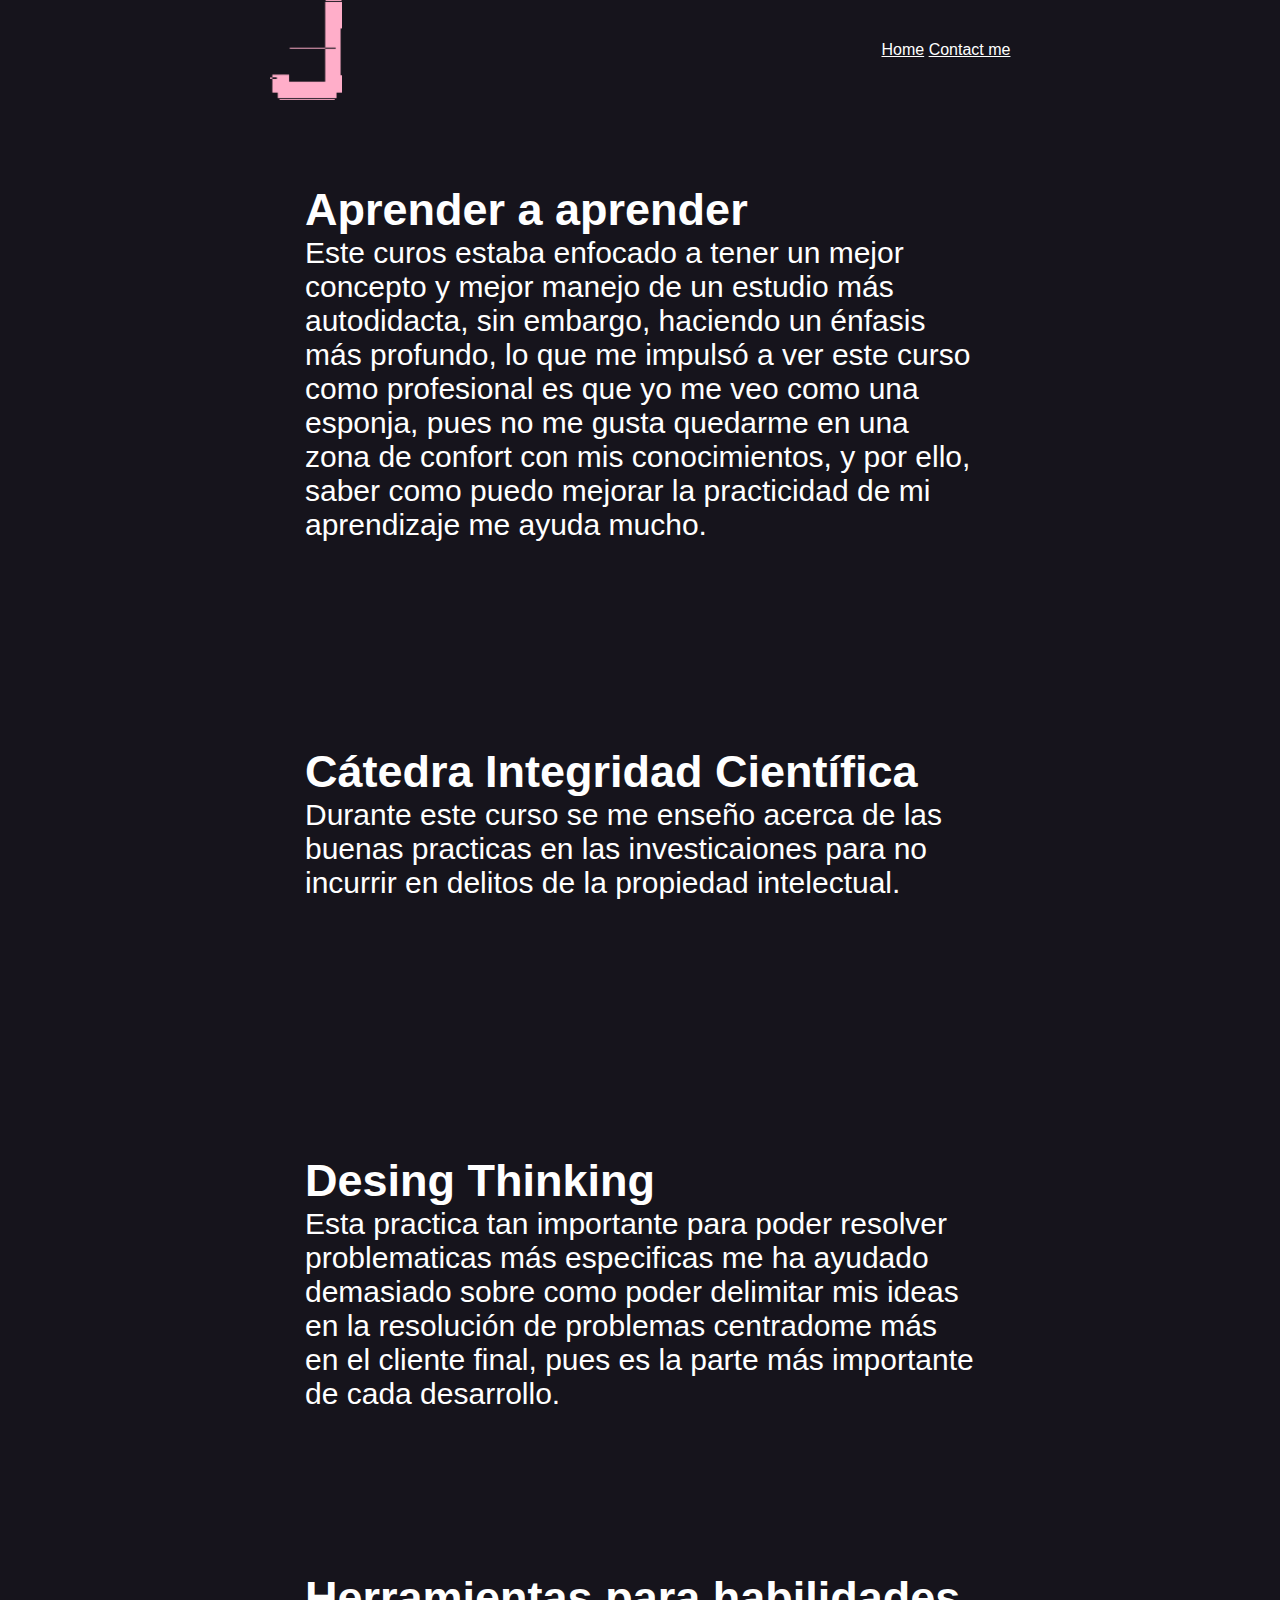
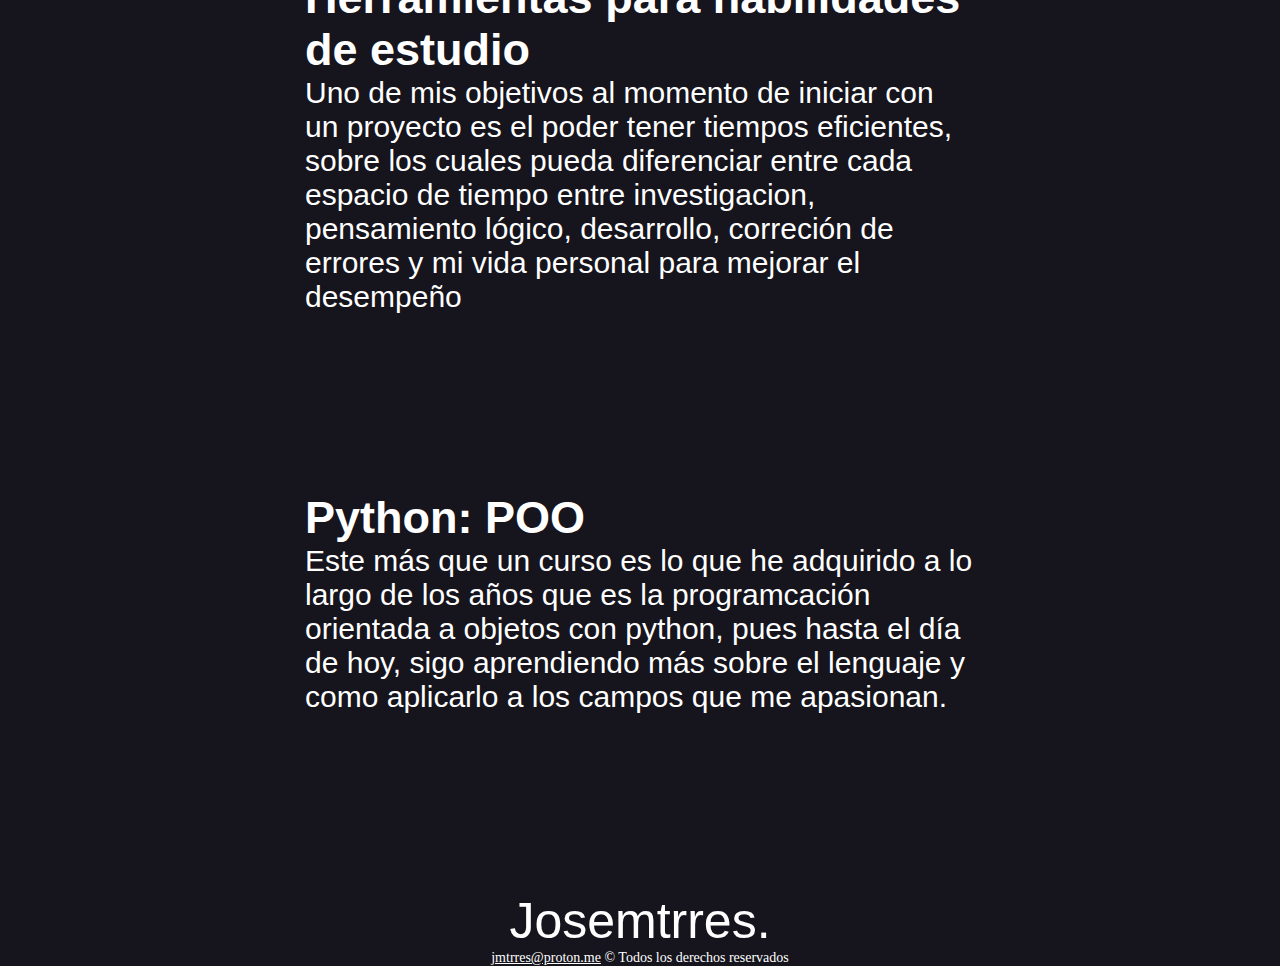
==== cursos/index.html @ 28c0232b "Add files via upload" ====
<!DOCTYPE html>
<html lang="es-Es">
    <header>
        <meta charset="UTF-8">
        <title> Portfolio - Jose Torres | Cursos </title>
    </header>
    <nav>
        <link rel="stylesheet" href="style.css">
        <link href="https://fonts.cdnfonts.com/css/ibm-plex-mono" rel="stylesheet">
        <!-- esta tipografia se usará para la barra de navegacion -->
        <link href="http://fonts.cdnfonts.com/css/sign-me-tarnias" rel="stylesheet">
        <!-- esta tipografia unicamente se usa para el nombre mio pues me gustó como se ve al final de la pagina-->
    </nav>
    <body>
        <header>
            <nav id="navegacion">
                <div class="logo">
                    <img src="../logo.png">
                </div>
                <div class="list">
                    <a href="../index.html" class="Inicio">Home</a>
                    <a href="mailto:jmtrres@proton.me" class="contact"> Contact me</a>
                </div>
            </nav>
        </header>
        <div class="cursos">
            <div>
                <h2>
                    Aprender a aprender
                </h2>
                <p>
                    Este curos estaba enfocado a tener un mejor concepto y mejor manejo de un estudio más autodidacta, sin embargo, haciendo un énfasis más profundo, lo que me impulsó a ver este curso como profesional es que yo me veo como una esponja, pues no me gusta quedarme en una zona de confort con mis conocimientos, y por ello, saber como puedo mejorar la practicidad de mi aprendizaje me ayuda mucho.
                </p>
            </div>
            <div>
                <h2>
                    Cátedra Integridad Científica
                </h2>
                <p>
                    Durante este curso se me enseño acerca de las buenas practicas en las investicaiones para no incurrir en delitos de la propiedad intelectual.
                </p>
            </div>
            <div>
                <h2>
                    Desing Thinking
                </h2>
                <p>
                    Esta practica tan importante para poder resolver problematicas más especificas me ha ayudado demasiado sobre como poder delimitar mis ideas en la resolución de problemas centradome más en el cliente final, pues es la parte más importante de cada desarrollo.
                </p>
            </div>
            <div>
                <h2>
                    Herramientas para habilidades de estudio
                </h2>
                <p>
                    Uno de mis objetivos al momento de iniciar con un proyecto es el poder tener tiempos eficientes, sobre los cuales pueda diferenciar entre cada espacio de tiempo entre investigacion, pensamiento lógico, desarrollo, correción de errores y mi vida personal para mejorar el desempeño
                </p>
            </div>
            <div>
                <h2>
                    Python: POO
                </h2>
                <p>
                    Este más que un curso es lo que he adquirido a lo largo de los años que es la programcación orientada a objetos con python, pues hasta el día de hoy, sigo aprendiendo más sobre el lenguaje y como aplicarlo a los campos que me apasionan.
                </p>
            </div>
        </div>
        <div class="script">
            <script src="../index.js"></script>
        </div>
        <footer>
            <p class="nombre">Josemtrres.</p>
            <p> <a href="mailto:jmtrres@proton.me">jmtrres@proton.me</a> © Todos los derechos reservados</p>
        </footer>
        <div>
            <!---
    ╔══════════════════╗
    ╚═══════╗  ╔═══════╝
            ║  ║
            ║  ║
            ╣  ║
            ║  ║
            ║  ║
            ║  ║
            ╚══╝        
        -->
    </div>
    </body>
</html>
---- cursos/style.css ----
*{
    margin: 0;
    padding: 0;
    box-sizing: border-box;
    color: rgb(255,255,255);
    background: rgba(22,20,28,255);
}
nav{
    width: 100%;
    height: 100px;
    display: flex;
    justify-content: space-around;
    align-items: center;
    position: fixed;
    font-family: 'IBM Plex Mono', sans-serif;
    top: 0;
    transition: top 0.5s;
}
.nav>a{
    display: inline-block;
    text-decoration: none;
    padding: 20px;
}
.logo>img{
    height: 100px;
    vertical-align: top;
    background: transparent;
}
.cursos{
    margin-top: 10%;
    display: flex;
    -webkit-box-pack: center;
    justify-content: center;
    min-height: 70vh;
    align-items: flex-start;
    flex-direction: column;
    max-width: 670px;
    margin-left: auto;
    margin-right: auto;
    text-align: left;
    font-family: 'IBM Plex Mono', sans-serif;
}
.cursos>div{
    margin-top: 10px;
    display: flex;
    font-size: 30px;
    -webkit-box-pack: center;
    justify-content: center;
    min-height: 50vh;
    align-items: flex-start;
    flex-direction: column;
    max-width: 670px;
    margin-left: auto;
    margin-right: auto;
    text-align: left;
    color: rgb(80,80,80)
}
.cursos>p{
    text-align:  center;
    font-size: 120%;
    padding-left: 0px;
    padding-right: 0px;
    margin-top: 10px;
    margin-bottom: 10px;
    margin-left: auto;
    margin-right: auto;
}
.nombre{
    font-size: 50px;
    color: rgb(255,255,255);
    font-family: 'IBM Plex Mono', sans-serif;
}
footer{
    font-size: 14px;
    text-align: center;
    margin-left: auto;
    margin-right: auto;
    margin-top: 5%;
}
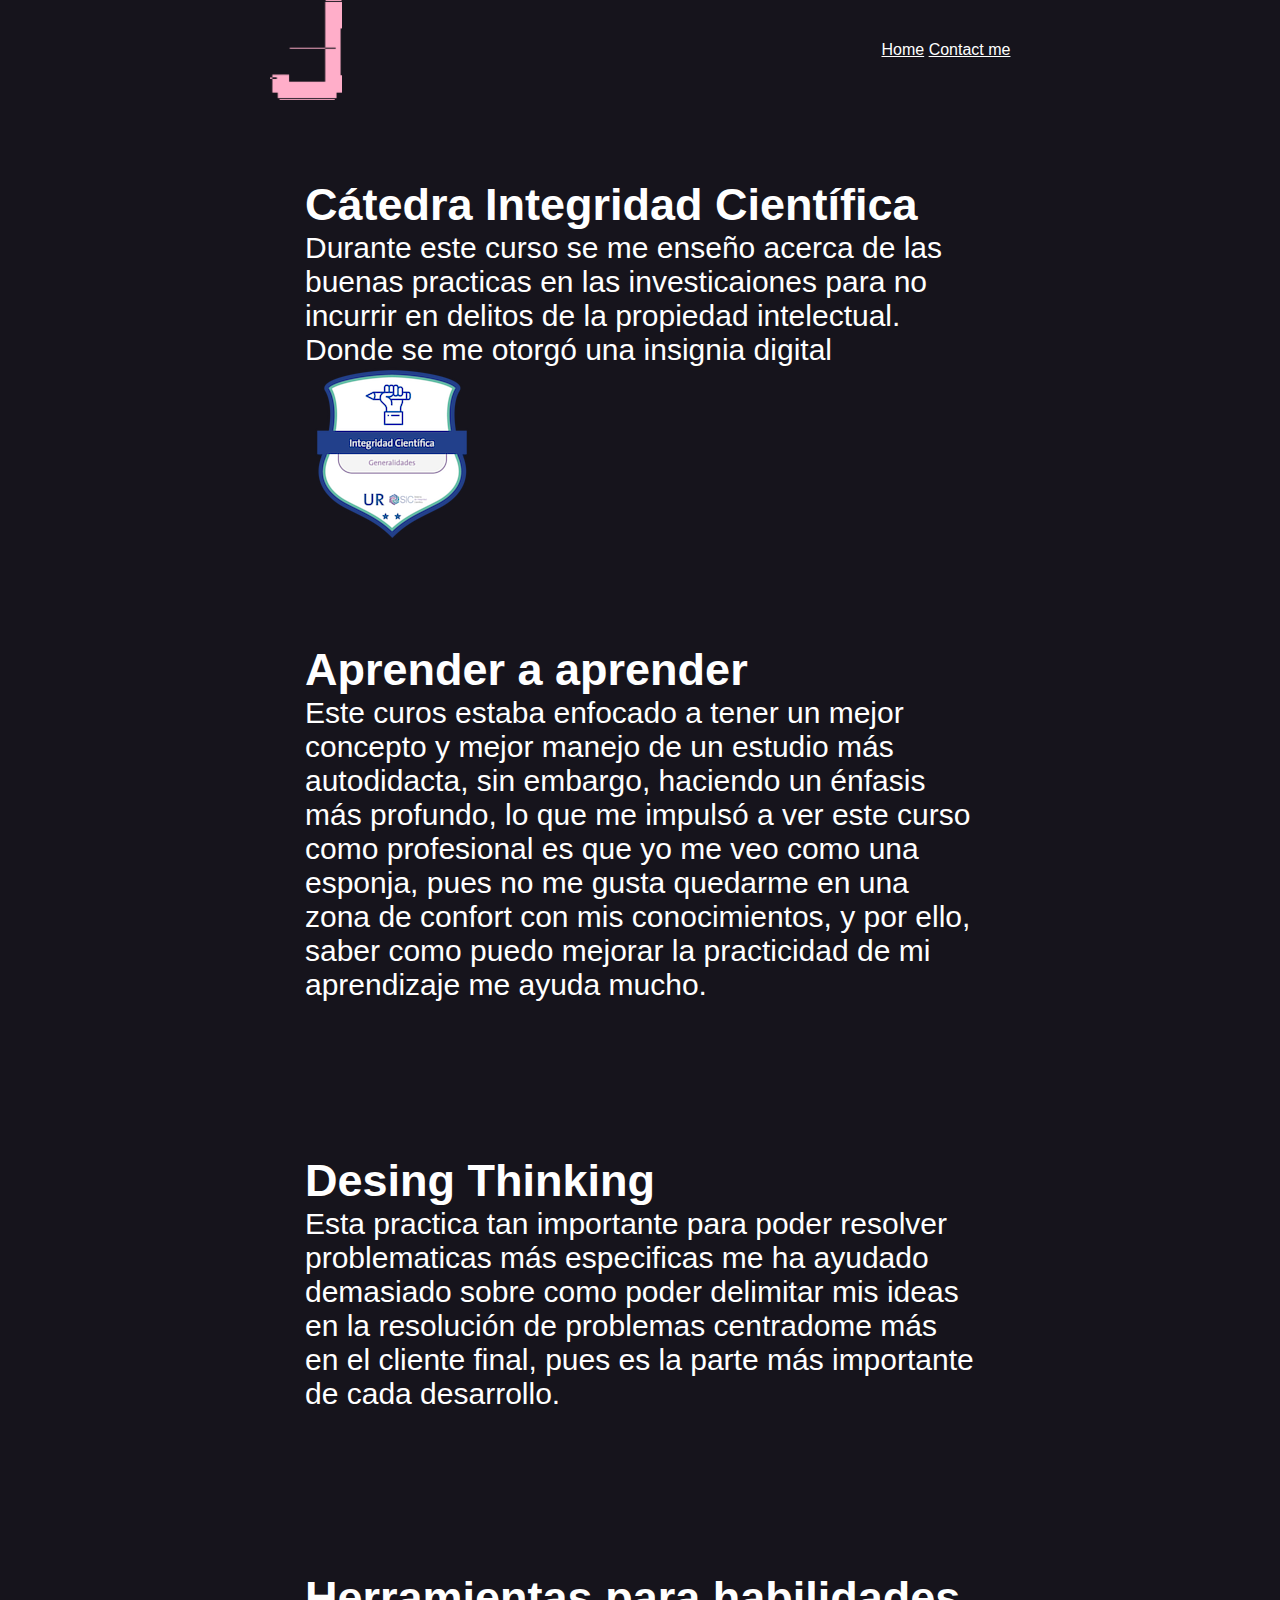
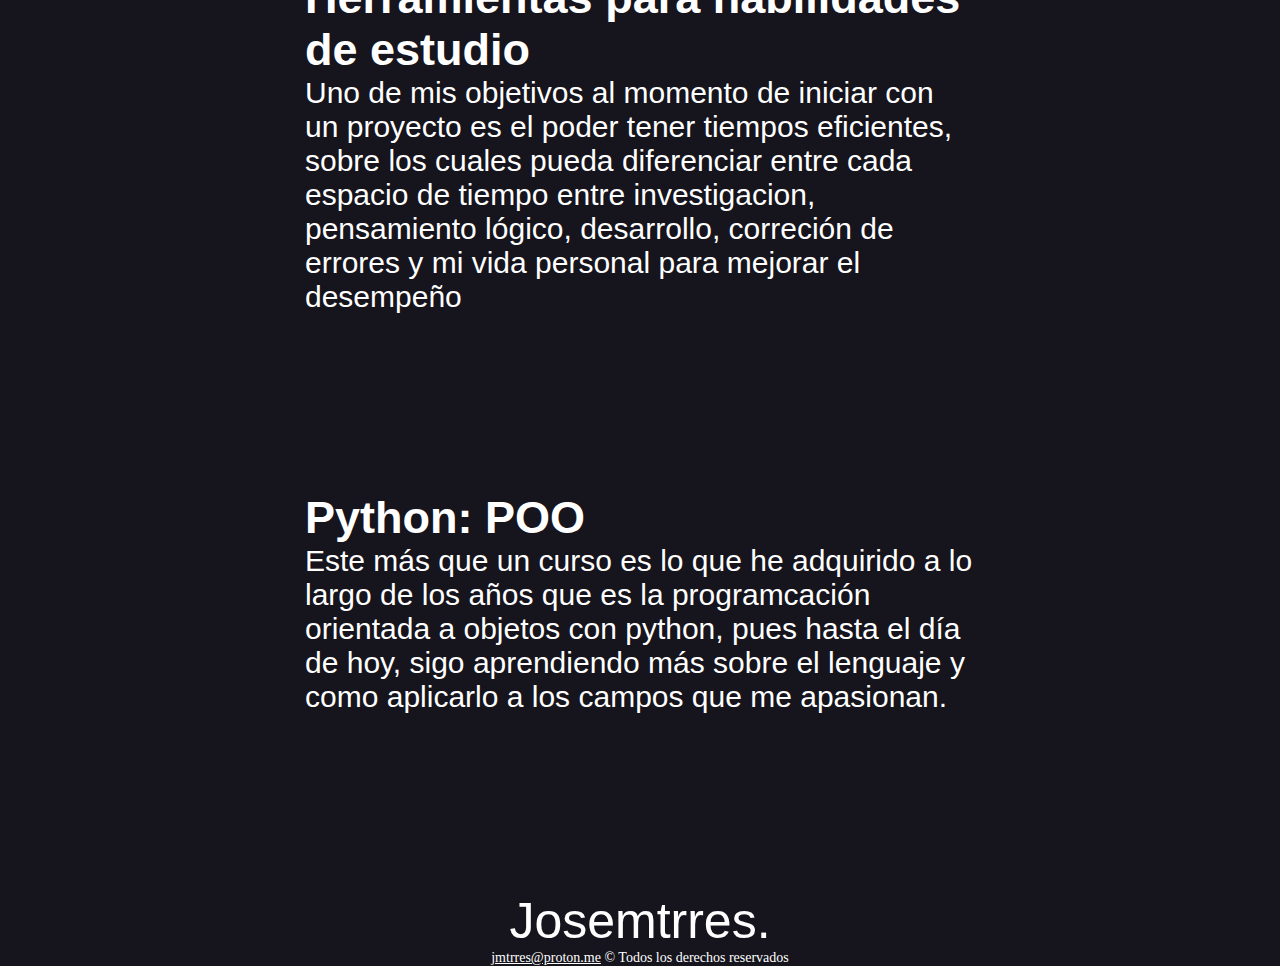
==== commit 6453d4d6: "Add files via upload" ====
--- a/cursos/index.html
+++ b/cursos/index.html
@@ -26,18 +26,19 @@
         <div class="cursos">
             <div>
                 <h2>
+                    Cátedra Integridad Científica
+                </h2>
+                <p>
+                    Durante este curso se me enseño acerca de las buenas practicas en las investicaiones para no incurrir en delitos de la propiedad intelectual. Donde se me otorgó una insignia digital
+                </p>
+                <a href="https://www.credly.com/badges/621c50ec-7555-4671-9e8b-f408e93481cd/public_url"><img src="../generalidades-integridad-cientifica.png"></a>
+            </div>
+            <div>
+                <h2>
                     Aprender a aprender
                 </h2>
                 <p>
                     Este curos estaba enfocado a tener un mejor concepto y mejor manejo de un estudio más autodidacta, sin embargo, haciendo un énfasis más profundo, lo que me impulsó a ver este curso como profesional es que yo me veo como una esponja, pues no me gusta quedarme en una zona de confort con mis conocimientos, y por ello, saber como puedo mejorar la practicidad de mi aprendizaje me ayuda mucho.
-                </p>
-            </div>
-            <div>
-                <h2>
-                    Cátedra Integridad Científica
-                </h2>
-                <p>
-                    Durante este curso se me enseño acerca de las buenas practicas en las investicaiones para no incurrir en delitos de la propiedad intelectual.
                 </p>
             </div>
             <div>
